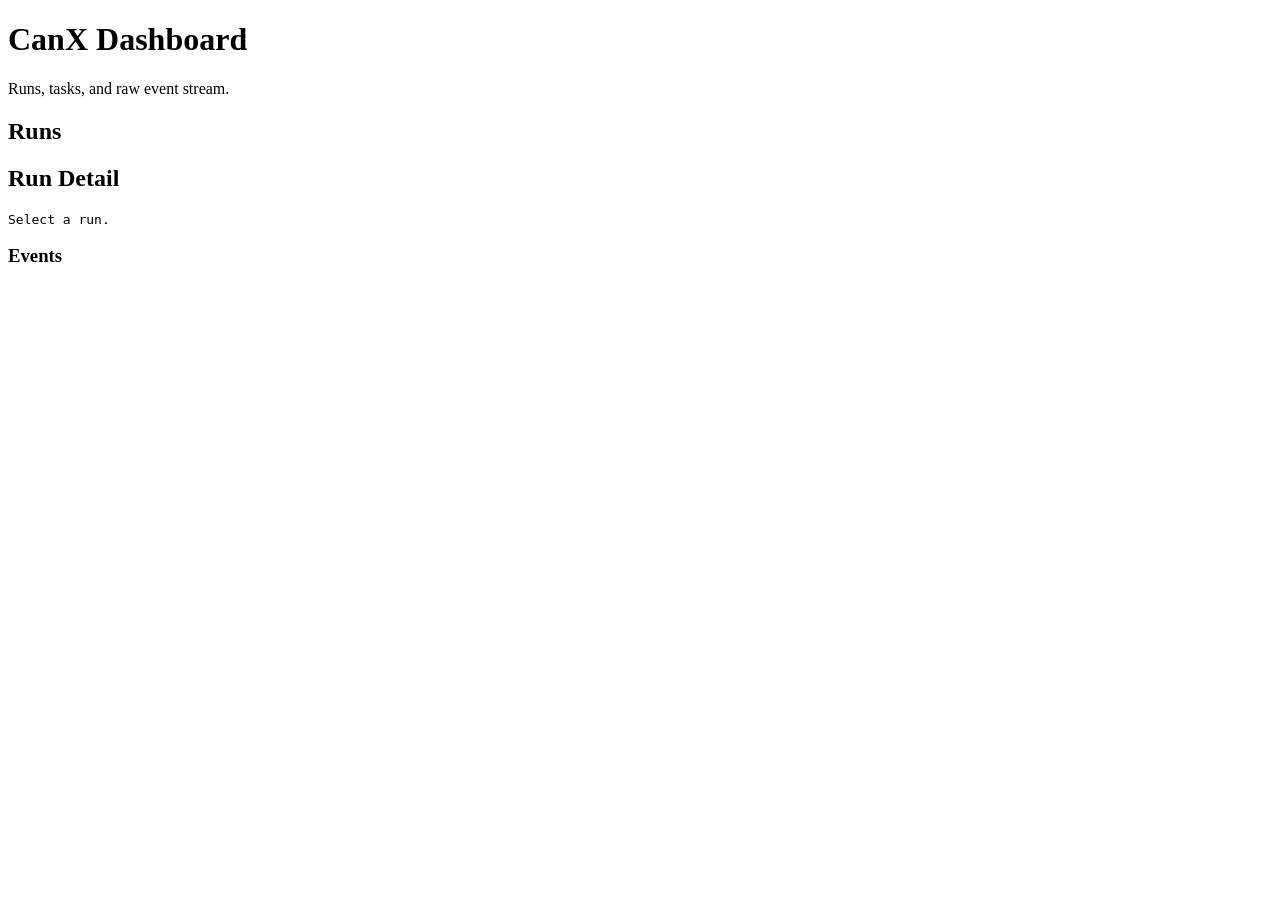
==== cmd/canxd/ui/index.html @ 97ed580c "feat: add run dashboard and event log mvp" ====
<!doctype html>
<html lang="en">
<head>
  <meta charset="utf-8">
  <meta name="viewport" content="width=device-width, initial-scale=1">
  <title>CanX Dashboard</title>
  <link rel="stylesheet" href="/styles.css">
</head>
<body>
  <header>
    <h1>CanX Dashboard</h1>
    <p>Runs, tasks, and raw event stream.</p>
  </header>
  <main class="layout">
    <section>
      <h2>Runs</h2>
      <ul id="runs"></ul>
    </section>
    <section>
      <h2>Run Detail</h2>
      <pre id="run-detail">Select a run.</pre>
      <h3>Events</h3>
      <pre id="events"></pre>
    </section>
  </main>
  <script src="/app.js"></script>
</body>
</html>
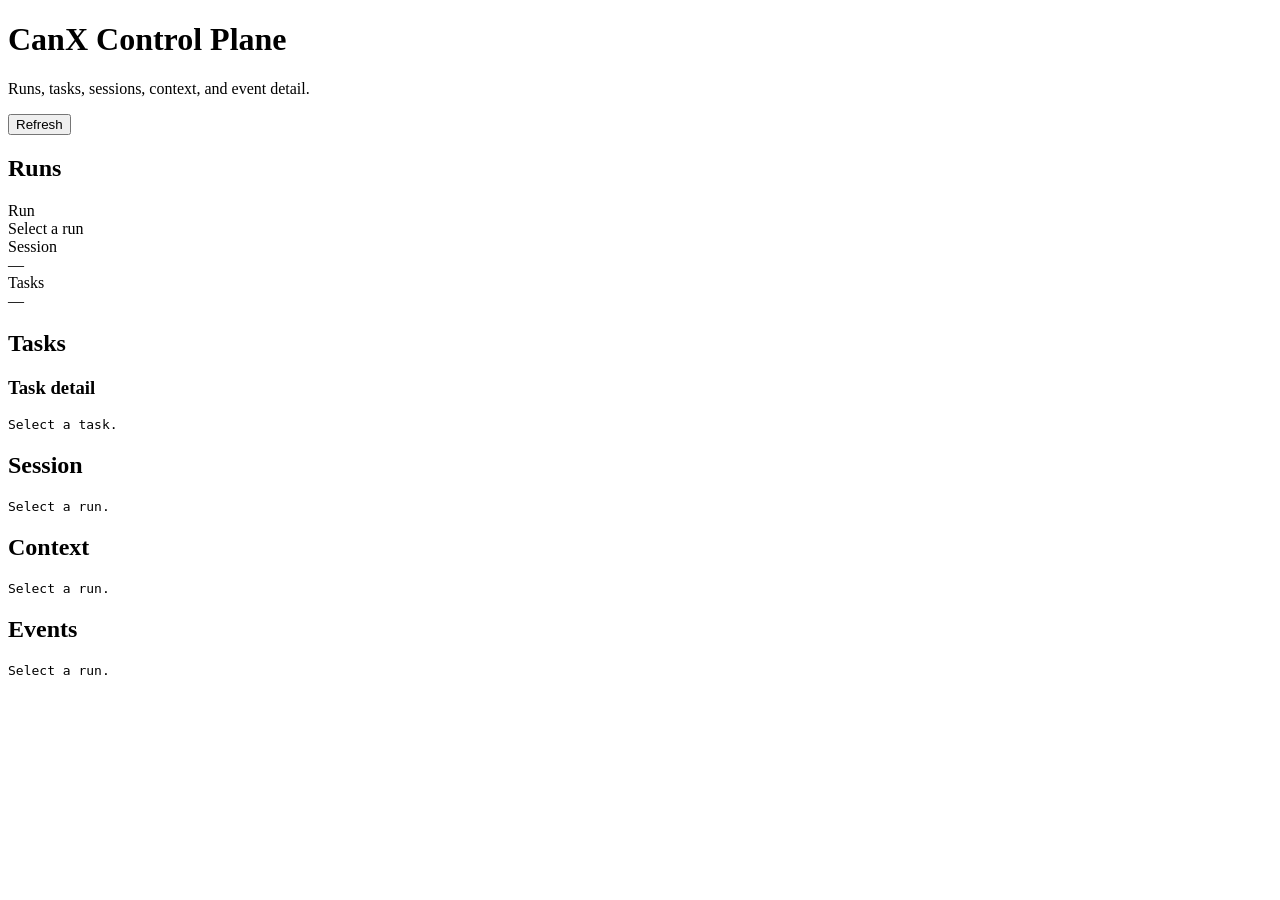
==== commit 30ddbca6: "feat: expand canx dashboard detail views" ====
--- a/cmd/canxd/ui/index.html
+++ b/cmd/canxd/ui/index.html
@@ -3,24 +3,66 @@
 <head>
   <meta charset="utf-8">
   <meta name="viewport" content="width=device-width, initial-scale=1">
-  <title>CanX Dashboard</title>
+  <title>CanX Control Plane</title>
   <link rel="stylesheet" href="/styles.css">
 </head>
 <body>
-  <header>
-    <h1>CanX Dashboard</h1>
-    <p>Runs, tasks, and raw event stream.</p>
+  <header class="topbar">
+    <div>
+      <h1>CanX Control Plane</h1>
+      <p>Runs, tasks, sessions, context, and event detail.</p>
+    </div>
+    <button id="refresh">Refresh</button>
   </header>
-  <main class="layout">
-    <section>
+
+  <main class="shell">
+    <aside class="panel">
       <h2>Runs</h2>
-      <ul id="runs"></ul>
-    </section>
-    <section>
-      <h2>Run Detail</h2>
-      <pre id="run-detail">Select a run.</pre>
-      <h3>Events</h3>
-      <pre id="events"></pre>
+      <div id="runs" class="run-list"></div>
+    </aside>
+
+    <section class="content">
+      <section class="panel summary-grid">
+        <div class="summary-card">
+          <div class="label">Run</div>
+          <div id="run-summary" class="value">Select a run</div>
+        </div>
+        <div class="summary-card">
+          <div class="label">Session</div>
+          <div id="session-summary" class="value">—</div>
+        </div>
+        <div class="summary-card">
+          <div class="label">Tasks</div>
+          <div id="task-summary" class="value">—</div>
+        </div>
+      </section>
+
+      <section class="two-column">
+        <section class="panel">
+          <h2>Tasks</h2>
+          <div id="tasks" class="task-list"></div>
+          <h3>Task detail</h3>
+          <pre id="task-detail">Select a task.</pre>
+        </section>
+
+        <section class="panel">
+          <h2>Session</h2>
+          <pre id="session-detail">Select a run.</pre>
+        </section>
+      </section>
+
+      <section class="two-column">
+        <section class="panel">
+          <h2>Context</h2>
+          <div id="context-tabs" class="tabs"></div>
+          <pre id="context-detail">Select a run.</pre>
+        </section>
+
+        <section class="panel">
+          <h2>Events</h2>
+          <pre id="events">Select a run.</pre>
+        </section>
+      </section>
     </section>
   </main>
   <script src="/app.js"></script>
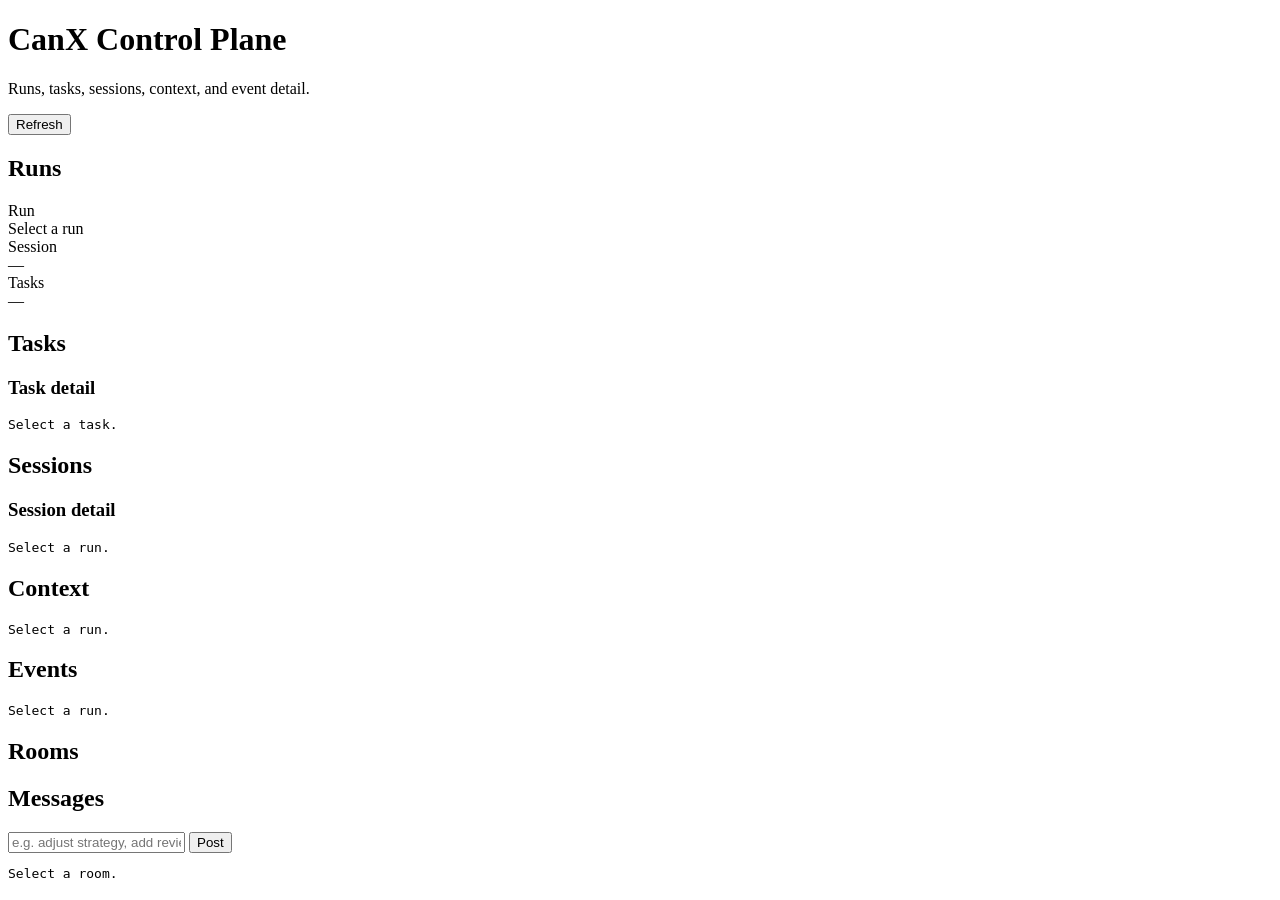
==== commit 1ff6477b: "docs: rename context.md to ai-agent-context.md Made-with: Cursor" ====
--- a/cmd/canxd/ui/index.html
+++ b/cmd/canxd/ui/index.html
@@ -46,7 +46,9 @@
         </section>
 
         <section class="panel">
-          <h2>Session</h2>
+          <h2>Sessions</h2>
+          <div id="sessions" class="task-list"></div>
+          <h3>Session detail</h3>
           <pre id="session-detail">Select a run.</pre>
         </section>
       </section>
@@ -55,6 +57,7 @@
         <section class="panel">
           <h2>Context</h2>
           <div id="context-tabs" class="tabs"></div>
+          <div id="docs-list" class="task-list compact-list"></div>
           <pre id="context-detail">Select a run.</pre>
         </section>
 
@@ -63,6 +66,21 @@
           <pre id="events">Select a run.</pre>
         </section>
       </section>
+
+      <section class="two-column">
+        <section class="panel">
+          <h2>Rooms</h2>
+          <div id="rooms" class="task-list"></div>
+        </section>
+        <section class="panel">
+          <h2>Messages</h2>
+          <form id="room-form" class="room-form">
+            <input id="room-message" type="text" placeholder="e.g. adjust strategy, add reviewer note">
+            <button type="submit">Post</button>
+          </form>
+          <pre id="room-messages">Select a room.</pre>
+        </section>
+      </section>
     </section>
   </main>
   <script src="/app.js"></script>
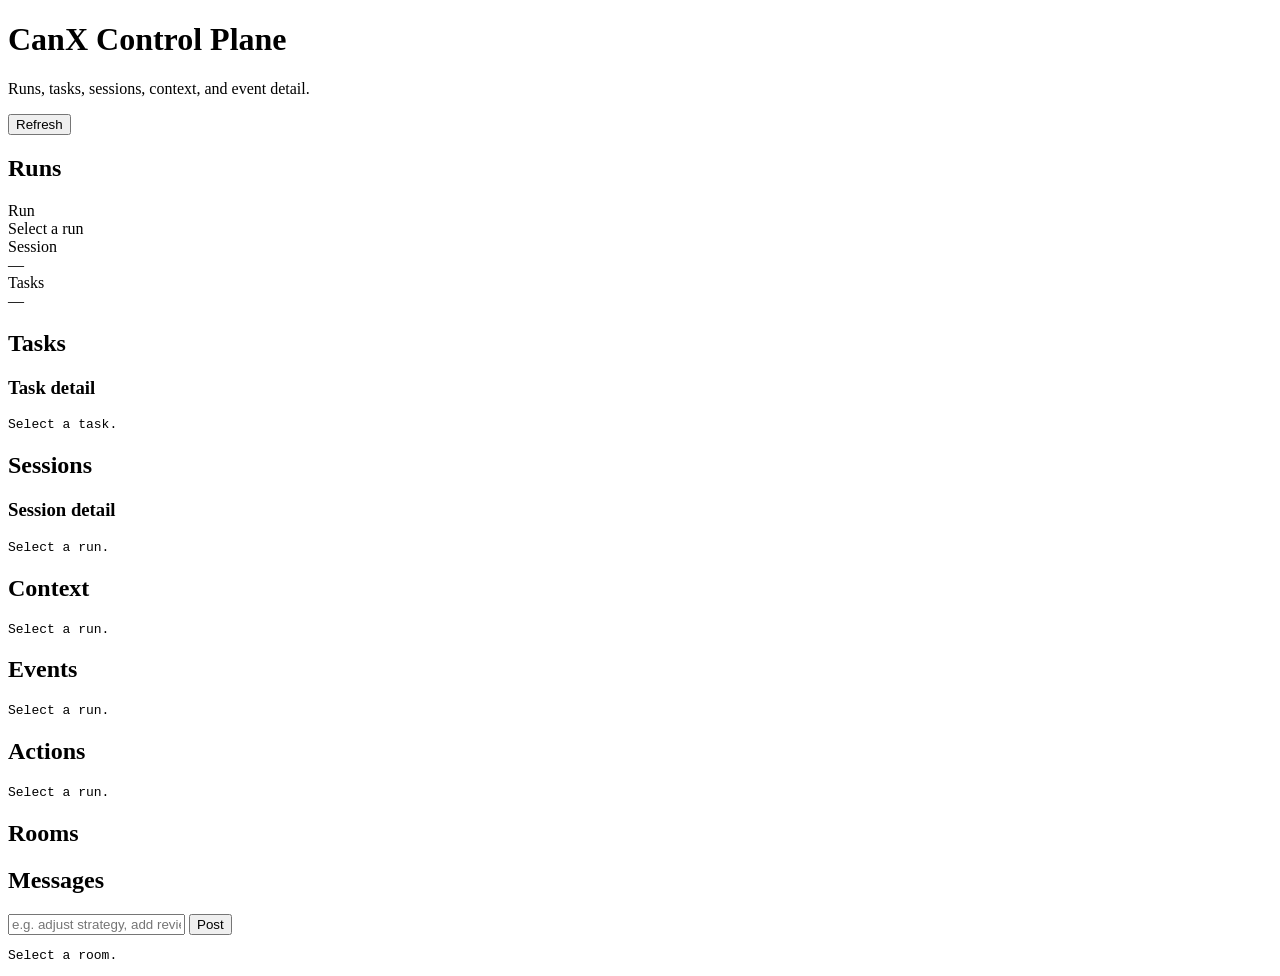
==== commit c088639c: "feat: add actionable room instructions" ====
--- a/cmd/canxd/ui/index.html
+++ b/cmd/canxd/ui/index.html
@@ -67,6 +67,11 @@
         </section>
       </section>
 
+      <section class="panel">
+        <h2>Actions</h2>
+        <pre id="actions">Select a run.</pre>
+      </section>
+
       <section class="two-column">
         <section class="panel">
           <h2>Rooms</h2>
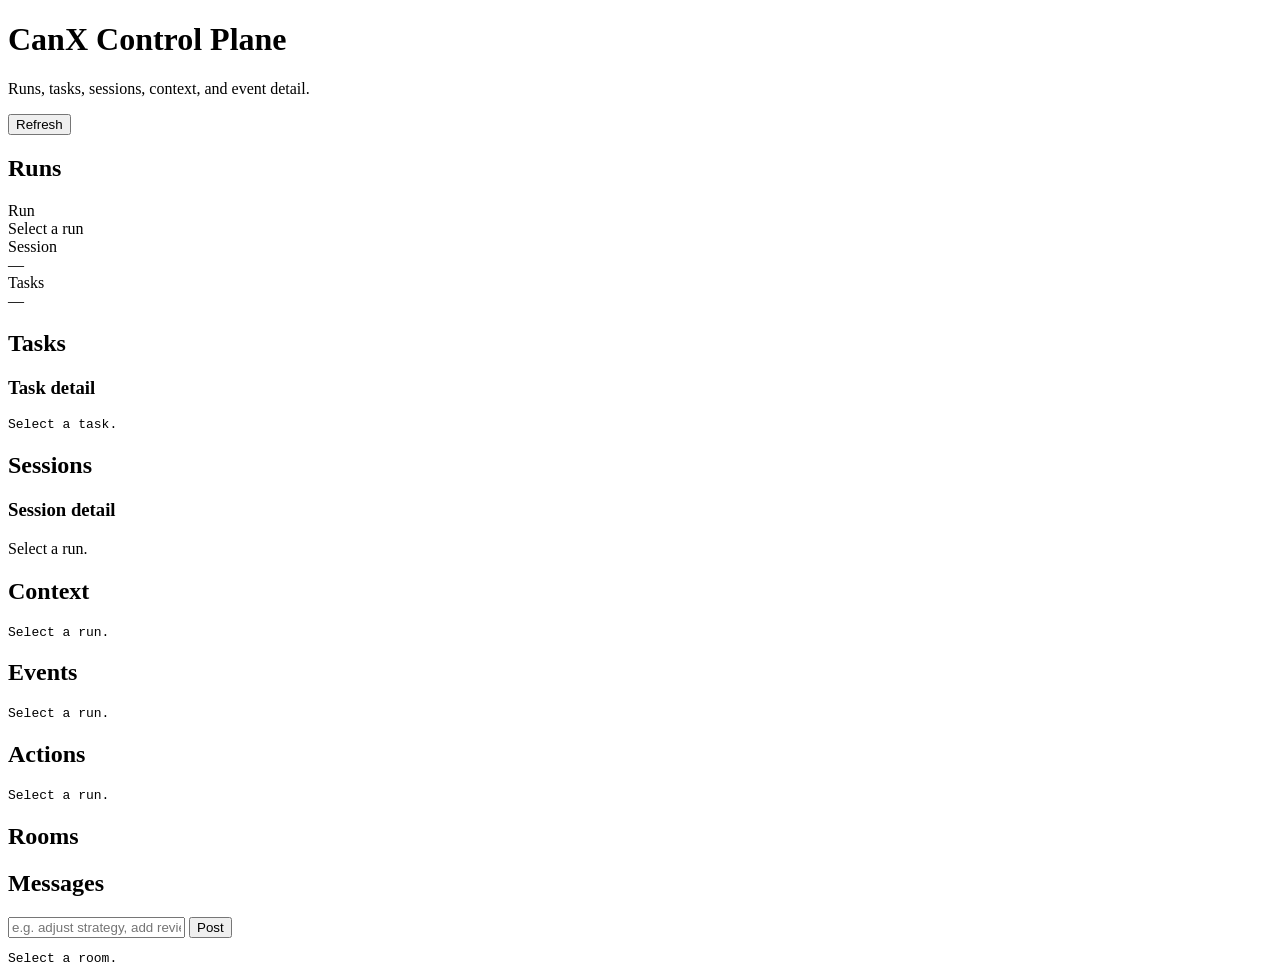
==== commit 351dd459: "feat: highlight context and expand session details" ====
--- a/cmd/canxd/ui/index.html
+++ b/cmd/canxd/ui/index.html
@@ -49,7 +49,7 @@
           <h2>Sessions</h2>
           <div id="sessions" class="task-list"></div>
           <h3>Session detail</h3>
-          <pre id="session-detail">Select a run.</pre>
+          <div id="session-detail" class="detail-stack">Select a run.</div>
         </section>
       </section>
 
@@ -57,6 +57,7 @@
         <section class="panel">
           <h2>Context</h2>
           <div id="context-tabs" class="tabs"></div>
+          <div id="context-highlights" class="detail-stack"></div>
           <div id="docs-list" class="task-list compact-list"></div>
           <pre id="context-detail">Select a run.</pre>
         </section>
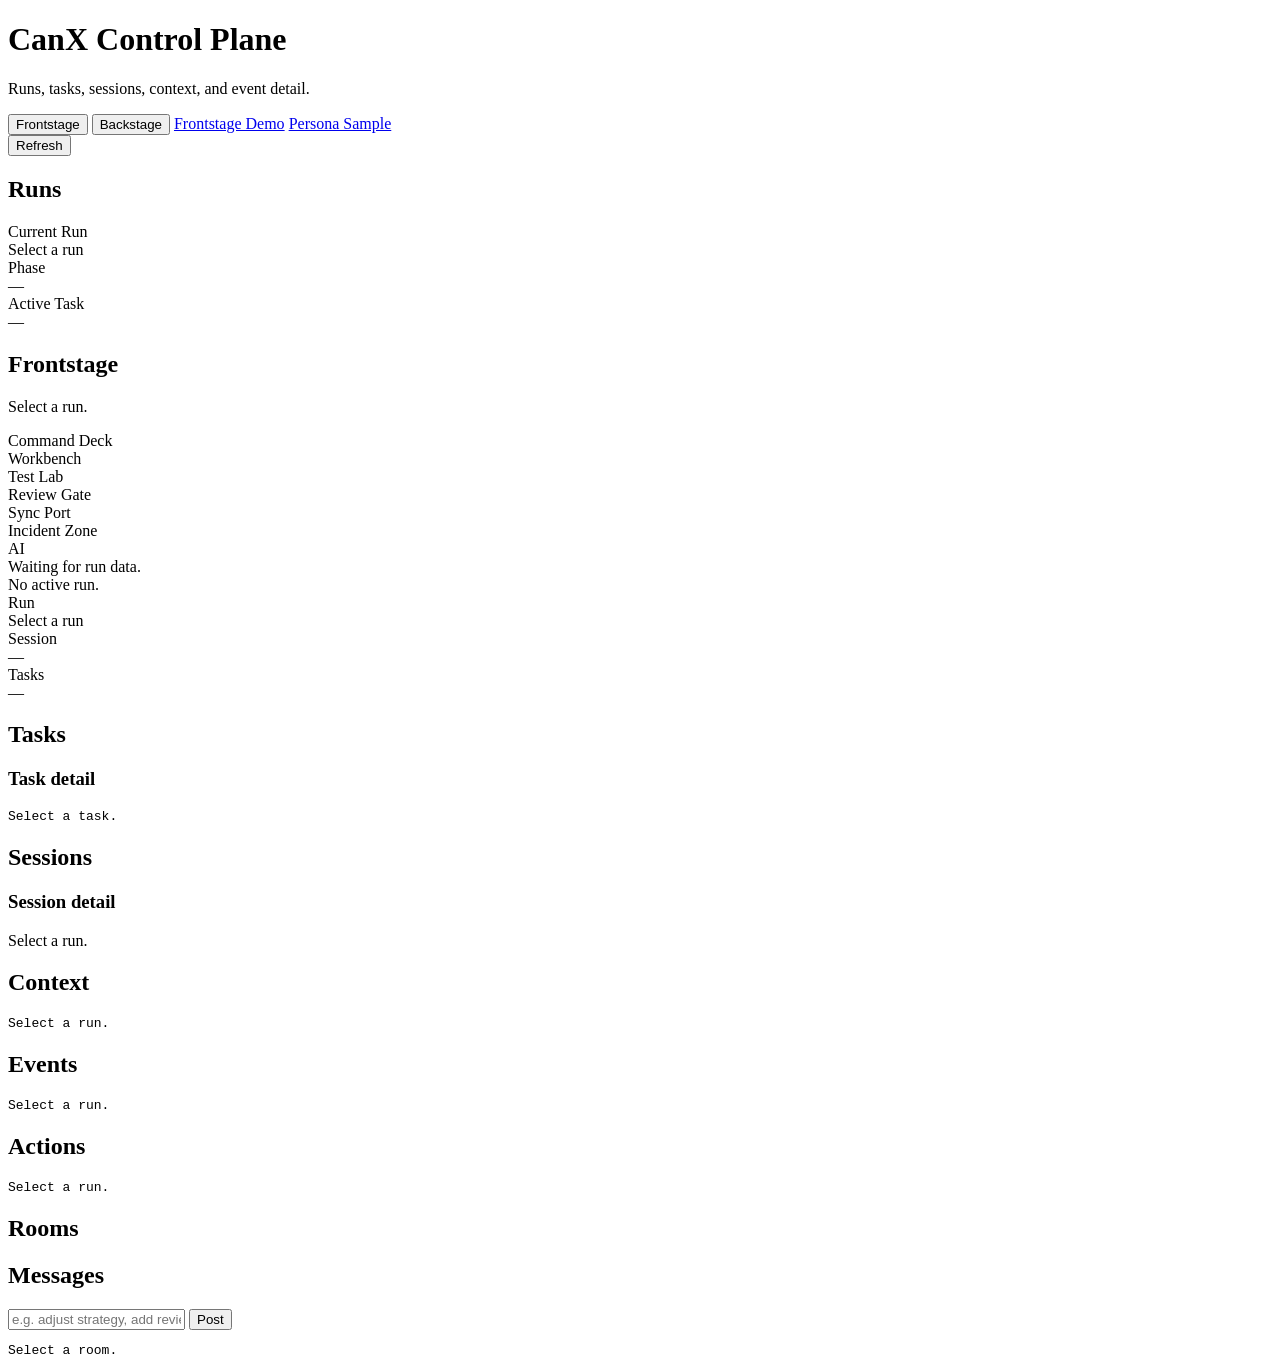
==== commit bcd3c67c: "feat: add frontstage persona demo and live beats" ====
--- a/cmd/canxd/ui/index.html
+++ b/cmd/canxd/ui/index.html
@@ -12,7 +12,15 @@
       <h1>CanX Control Plane</h1>
       <p>Runs, tasks, sessions, context, and event detail.</p>
     </div>
-    <button id="refresh">Refresh</button>
+    <div class="topbar-actions">
+      <div class="mode-toggle">
+        <button id="mode-frontstage" class="mode-button">Frontstage</button>
+        <button id="mode-backstage" class="mode-button active">Backstage</button>
+        <a id="open-frontstage-demo" class="mode-button mode-link" href="/frontstage.html">Frontstage Demo</a>
+        <a id="open-frontstage-sample" class="mode-button mode-link" href="/frontstage-sample.html">Persona Sample</a>
+      </div>
+      <button id="refresh">Refresh</button>
+    </div>
   </header>
 
   <main class="shell">
@@ -22,6 +30,58 @@
     </aside>
 
     <section class="content">
+      <section id="frontstage" class="frontstage hidden">
+        <section class="panel frontstage-summary">
+          <div class="summary-card">
+            <div class="label">Current Run</div>
+            <div id="frontstage-run" class="value">Select a run</div>
+          </div>
+          <div class="summary-card">
+            <div class="label">Phase</div>
+            <div id="frontstage-phase" class="value">—</div>
+          </div>
+          <div class="summary-card">
+            <div class="label">Active Task</div>
+            <div id="frontstage-task" class="value">—</div>
+          </div>
+        </section>
+
+        <section class="panel frontstage-scene">
+          <div class="scene-header">
+            <div>
+              <h2>Frontstage</h2>
+              <p id="frontstage-status" class="scene-subtitle">Select a run.</p>
+            </div>
+          </div>
+          <div id="scene-board" class="scene-board">
+            <div class="scene-zone" data-zone="command_deck">
+              <span class="zone-label">Command Deck</span>
+            </div>
+            <div class="scene-zone" data-zone="workbench">
+              <span class="zone-label">Workbench</span>
+            </div>
+            <div class="scene-zone" data-zone="test_lab">
+              <span class="zone-label">Test Lab</span>
+            </div>
+            <div class="scene-zone" data-zone="review_gate">
+              <span class="zone-label">Review Gate</span>
+            </div>
+            <div class="scene-zone" data-zone="sync_port">
+              <span class="zone-label">Sync Port</span>
+            </div>
+            <div class="scene-zone" data-zone="incident_zone">
+              <span class="zone-label">Incident Zone</span>
+            </div>
+            <div id="scene-avatar" class="scene-avatar">
+              <div class="avatar-glyph">AI</div>
+              <div id="avatar-bubble" class="avatar-bubble">Waiting for run data.</div>
+            </div>
+          </div>
+          <div id="frontstage-strip" class="frontstage-strip">No active run.</div>
+        </section>
+      </section>
+
+      <section id="backstage" class="backstage">
       <section class="panel summary-grid">
         <div class="summary-card">
           <div class="label">Run</div>
@@ -87,8 +147,9 @@
           <pre id="room-messages">Select a room.</pre>
         </section>
       </section>
+      </section>
     </section>
   </main>
-  <script src="/app.js"></script>
+  <script type="module" src="/app.js"></script>
 </body>
 </html>
